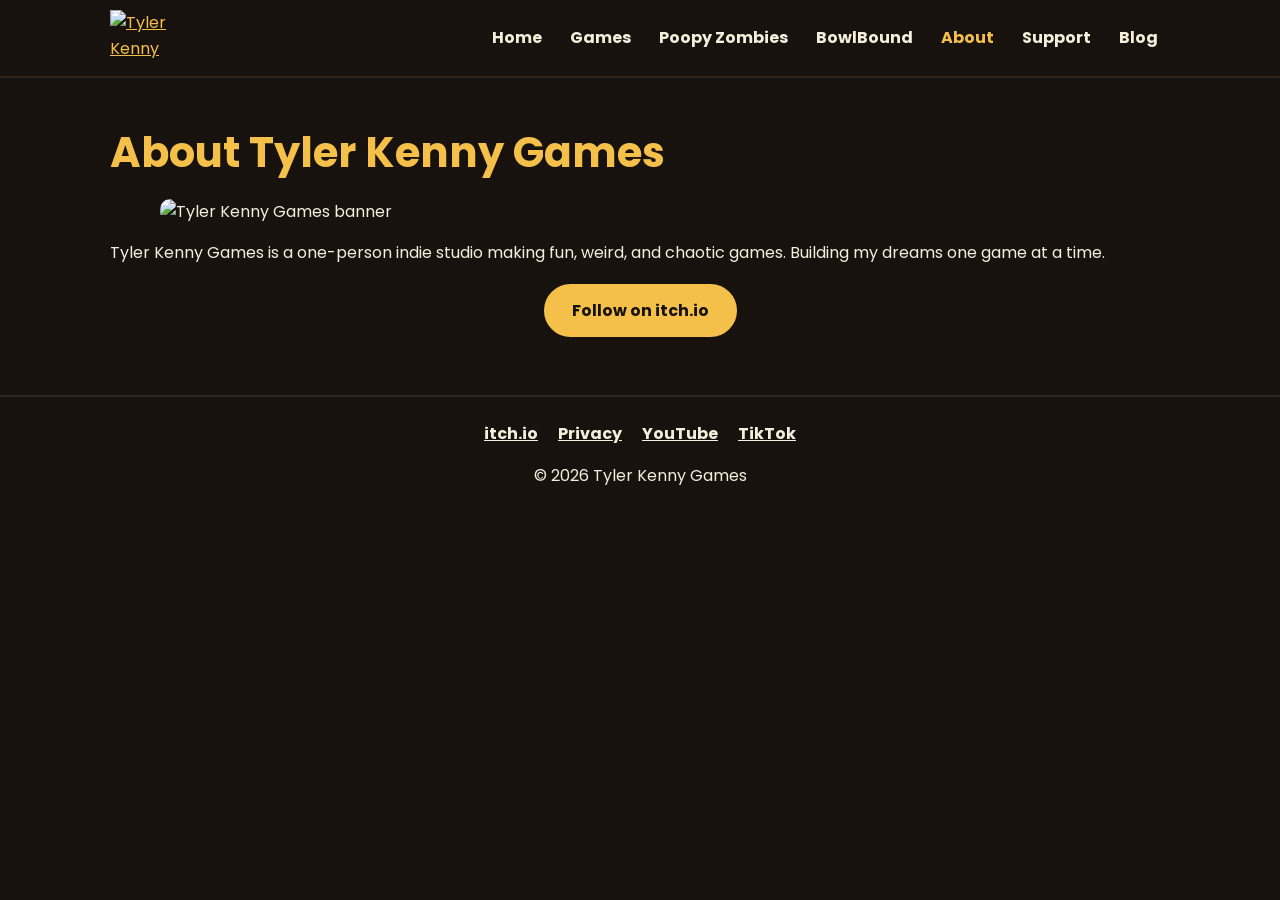
==== about.html @ ffa2e0c7 "Add site pages" ====
<!DOCTYPE html>
<html lang="en"><head><meta charset="utf-8"><meta name="viewport" content="width=device-width, initial-scale=1">
<title>About | Tyler Kenny Games</title><meta name="description" content="Tyler Kenny Games: a one-person indie studio making fun, weird, and chaotic games.">
<link rel="icon" href="img/logo.png"><link rel="preconnect" href="https://fonts.googleapis.com"><link rel="preconnect" href="https://fonts.gstatic.com" crossorigin>
<link href="https://fonts.googleapis.com/css2?family=Poppins:wght@400;700&display=swap" rel="stylesheet"><link rel="stylesheet" href="style.css"></head>
<body><header class="site-header"><div class="wrap hdr">
<a class="brand" href="index.html"><img src="img/logo.png" alt="Tyler Kenny Games logo" width="56" height="56"></a>
<input type="checkbox" id="nav-toggle" class="nav-toggle"><label for="nav-toggle" class="burger" aria-label="Menu"><span></span><span></span><span></span></label>
<nav><ul><li><a href="index.html">Home</a></li><li><a href="games.html">Games</a></li><li><a href="poopy-zombies.html">Poopy Zombies</a></li><li><a href="bowlbound.html">BowlBound</a></li><li><a href="about.html" aria-current="page">About</a></li><li><a href="support.html">Support</a></li><li><a href="blog.html">Blog</a></li></ul></nav></div></header>
<main><section class="wrap"><h1>About Tyler Kenny Games</h1><img class="pic banner" src="img/studio-banner.png" alt="Tyler Kenny Games banner" loading="lazy">
<p>Tyler Kenny Games is a one-person indie studio making fun, weird, and chaotic games. Building my dreams one game at a time.</p><div class="btns"><a class="btn gold" href="https://tylerkennygames.itch.io/" target="_blank" rel="noopener">Follow on itch.io</a></div></section></main>
<footer class="site-footer"><div class="wrap"><ul class="flinks">
<li><a class="" href="https://tylerkennygames.itch.io/" target="_blank" rel="noopener">itch.io</a></li><li><a href="privacy.html">Privacy</a></li><li><a class="" href="https://youtube.com/@tylerkennygames" target="_blank" rel="noopener">YouTube</a></li><li><a class="" href="https://www.tiktok.com/@tylerkennygames" target="_blank" rel="noopener">TikTok</a></li></ul>
<p>© 2026 Tyler Kenny Games</p></div></footer></body></html>
---- style.css ----
:root{--bg:#17120E;--gold:#F5C04A;--cream:#F5EEDC;--lime:#7ED957;--orange:#F3A63A;--card:#221A14}
*{box-sizing:border-box}
html,body{margin:0;background:var(--bg);color:var(--cream);font-family:Poppins,system-ui,-apple-system,"Segoe UI",Roboto,sans-serif;line-height:1.6}
h1,h2,h3{font-family:Poppins,sans-serif;font-weight:700;color:var(--gold);line-height:1.2;margin:1.2em 0 .5em}
h1{font-size:clamp(1.8rem,4vw,2.6rem)}h2{font-size:clamp(1.3rem,3vw,1.8rem)}
a{color:var(--gold)}
img{max-width:100%;height:auto}
.wrap{max-width:1100px;margin:0 auto;padding:0 20px}
main{padding-bottom:40px}
.pic{display:block;width:100%;height:auto;object-fit:contain;border-radius:10px;margin:16px auto}
.banner{max-width:960px}
.icon{width:160px;border-radius:24px}
.logo-bb{max-width:560px}
figure{margin:0}
/* header */
.site-header{background:var(--bg);border-bottom:2px solid #2e241b;position:sticky;top:0;z-index:10}
.hdr{display:flex;align-items:center;justify-content:space-between;gap:16px;min-height:76px}
.brand img{display:block;width:56px;height:56px;object-fit:contain}
nav ul{list-style:none;display:flex;gap:4px;margin:0;padding:0;flex-wrap:wrap}
nav a{display:block;padding:8px 12px;color:var(--cream);text-decoration:none;font-weight:700;border-radius:6px}
nav a:hover,nav a[aria-current=page]{color:var(--gold)}
.nav-toggle{display:none}.burger{display:none;cursor:pointer;padding:10px}
.burger span{display:block;width:26px;height:3px;margin:5px 0;background:var(--gold);border-radius:2px;transition:.2s}
@media(max-width:860px){
 .burger{display:block}
 nav{display:none;position:absolute;left:0;right:0;top:100%;background:var(--bg);border-bottom:2px solid #2e241b}
 nav ul{flex-direction:column;padding:8px 20px 16px}
 .nav-toggle:checked~nav{display:block}
 .nav-toggle:checked+.burger span:nth-child(1){transform:translateY(8px) rotate(45deg)}
 .nav-toggle:checked+.burger span:nth-child(2){opacity:0}
 .nav-toggle:checked+.burger span:nth-child(3){transform:translateY(-8px) rotate(-45deg)}
}
/* buttons */
.btns{display:flex;flex-wrap:wrap;gap:12px;justify-content:center;margin:18px 0}
.btn{display:inline-block;padding:12px 26px;border-radius:999px;font-weight:700;text-decoration:none;border:2px solid var(--gold);color:var(--gold);text-align:center}
.btn.gold{background:var(--gold);color:var(--bg)}
.btn.outline{background:transparent}
.btn.lime{border-color:var(--lime);color:var(--lime)}
.btn.orange{border-color:var(--orange);color:var(--orange)}
.btn.lime-bg{background:var(--lime);border-color:var(--lime);color:var(--bg)}
.btn.orange-bg{background:var(--orange);border-color:var(--orange);color:var(--bg)}
.btn:hover{filter:brightness(1.1)}
.hero{text-align:center;padding-top:16px}
.card{background:var(--card);border-radius:16px;padding:8px 24px 16px;margin:28px auto}
.card.pz{border-top:4px solid var(--lime)}.card.pz h2,.lime-t{color:var(--lime)}
.card.bb,.bb .card{border-top:4px solid var(--orange)}.bb h1,.bb h2,.card.bb h2{color:var(--orange)}
.pz h2{color:var(--lime)}
.center{text-align:center}.center .icon{margin:16px auto}
.small{font-size:.9rem;opacity:.8}
.badge{display:inline-block;background:var(--orange);color:var(--bg);font-weight:700;padding:4px 14px;border-radius:999px}
.lead{font-size:1.15rem;max-width:720px;margin:12px auto}
.grid{display:grid;grid-template-columns:repeat(auto-fit,minmax(300px,1fr));gap:24px}
.grid .card{margin:0;text-align:center}.grid .icon{margin:16px auto}
.gallery{display:grid;grid-template-columns:repeat(auto-fit,minmax(300px,1fr));gap:12px}
.gallery .pic{margin:0}
.prose{max-width:820px}
.posts{display:grid;gap:24px}.post h2 a{color:var(--gold);text-decoration:none}
.site-footer{border-top:2px solid #2e241b;padding:24px 0;text-align:center}
.flinks{list-style:none;display:flex;flex-wrap:wrap;gap:20px;justify-content:center;padding:0;margin:0 0 8px}
.flinks a{color:var(--cream);font-weight:700}
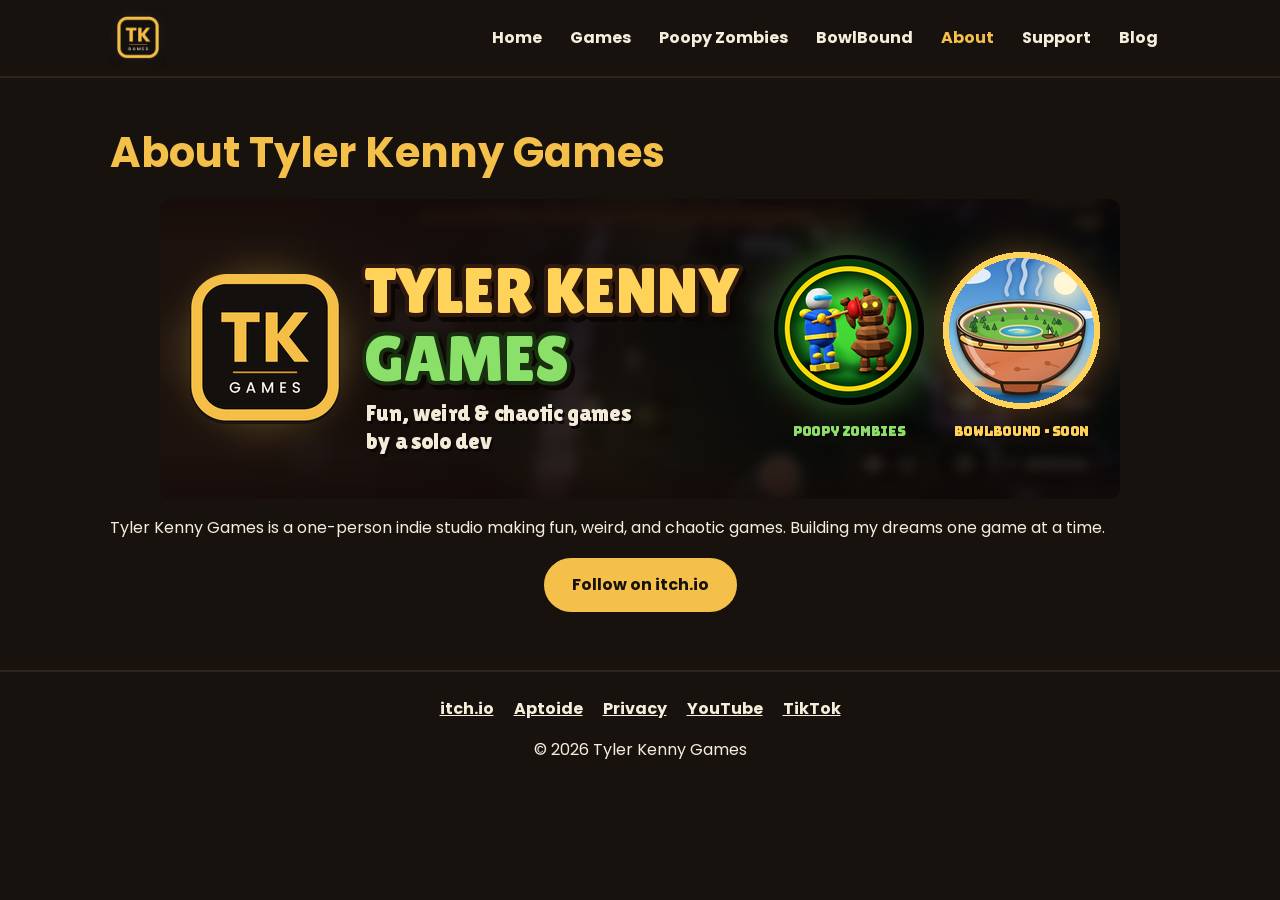
==== commit e8c8d032: "Add Aptoide links" ====
--- a/about.html
+++ b/about.html
@@ -10,5 +10,5 @@
 <main><section class="wrap"><h1>About Tyler Kenny Games</h1><img class="pic banner" src="img/studio-banner.png" alt="Tyler Kenny Games banner" loading="lazy">
 <p>Tyler Kenny Games is a one-person indie studio making fun, weird, and chaotic games. Building my dreams one game at a time.</p><div class="btns"><a class="btn gold" href="https://tylerkennygames.itch.io/" target="_blank" rel="noopener">Follow on itch.io</a></div></section></main>
 <footer class="site-footer"><div class="wrap"><ul class="flinks">
-<li><a class="" href="https://tylerkennygames.itch.io/" target="_blank" rel="noopener">itch.io</a></li><li><a href="privacy.html">Privacy</a></li><li><a class="" href="https://youtube.com/@tylerkennygames" target="_blank" rel="noopener">YouTube</a></li><li><a class="" href="https://www.tiktok.com/@tylerkennygames" target="_blank" rel="noopener">TikTok</a></li></ul>
+<li><a class="" href="https://tylerkennygames.itch.io/" target="_blank" rel="noopener">itch.io</a></li><li><a href="https://poopy-zombies.en.aptoide.com/app" target="_blank" rel="noopener">Aptoide</a></li><li><a href="privacy.html">Privacy</a></li><li><a class="" href="https://youtube.com/@tylerkennygames" target="_blank" rel="noopener">YouTube</a></li><li><a class="" href="https://www.tiktok.com/@tylerkennygames" target="_blank" rel="noopener">TikTok</a></li></ul>
 <p>© 2026 Tyler Kenny Games</p></div></footer></body></html>
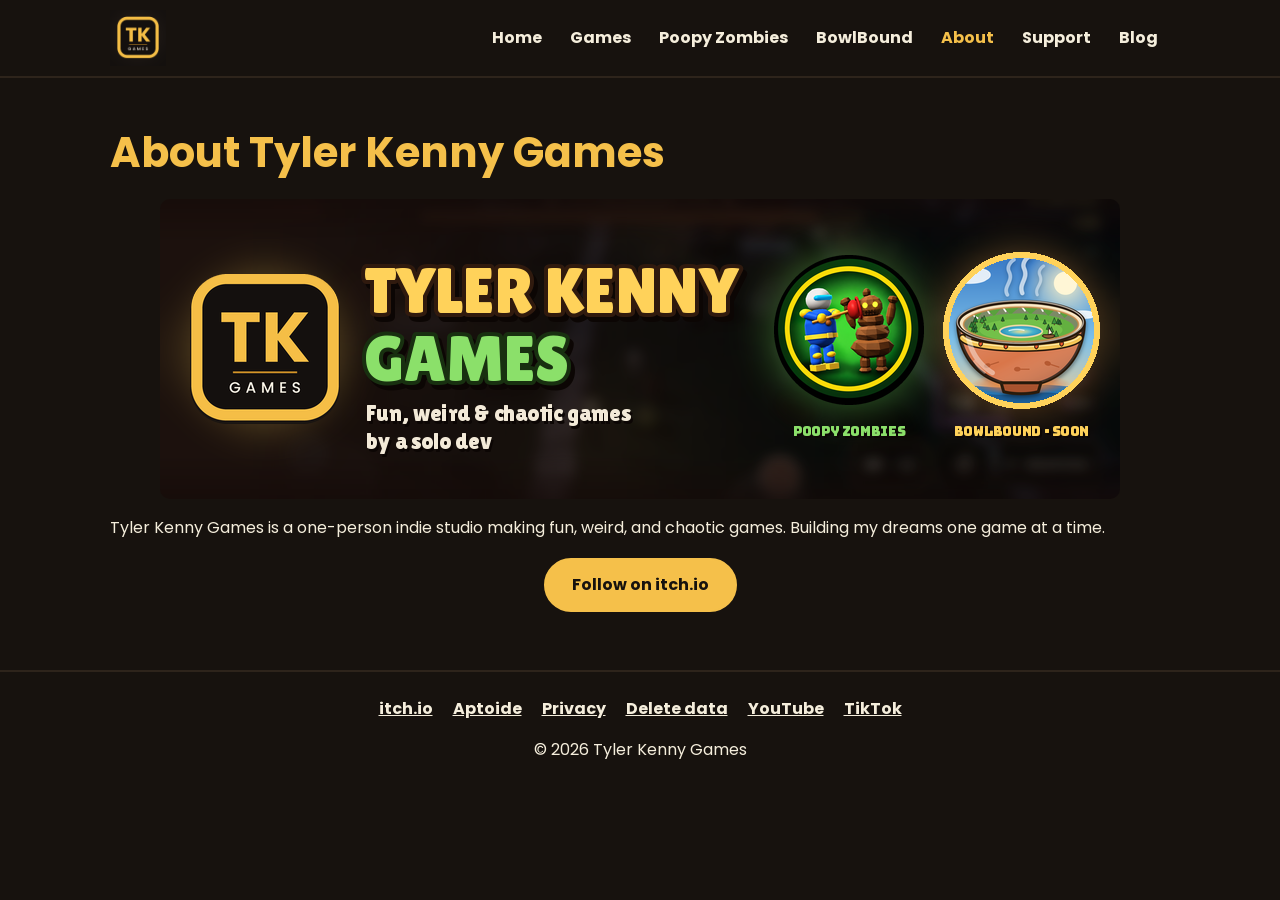
==== commit b4f0a2b0: "Add delete data page" ====
--- a/about.html
+++ b/about.html
@@ -10,5 +10,5 @@
 <main><section class="wrap"><h1>About Tyler Kenny Games</h1><img class="pic banner" src="img/studio-banner.png" alt="Tyler Kenny Games banner" loading="lazy">
 <p>Tyler Kenny Games is a one-person indie studio making fun, weird, and chaotic games. Building my dreams one game at a time.</p><div class="btns"><a class="btn gold" href="https://tylerkennygames.itch.io/" target="_blank" rel="noopener">Follow on itch.io</a></div></section></main>
 <footer class="site-footer"><div class="wrap"><ul class="flinks">
-<li><a class="" href="https://tylerkennygames.itch.io/" target="_blank" rel="noopener">itch.io</a></li><li><a href="https://poopy-zombies.en.aptoide.com/app" target="_blank" rel="noopener">Aptoide</a></li><li><a href="privacy.html">Privacy</a></li><li><a class="" href="https://youtube.com/@tylerkennygames" target="_blank" rel="noopener">YouTube</a></li><li><a class="" href="https://www.tiktok.com/@tylerkennygames" target="_blank" rel="noopener">TikTok</a></li></ul>
+<li><a class="" href="https://tylerkennygames.itch.io/" target="_blank" rel="noopener">itch.io</a></li><li><a href="https://poopy-zombies.en.aptoide.com/app" target="_blank" rel="noopener">Aptoide</a></li><li><a href="privacy.html">Privacy</a></li><li><a href="delete-data.html">Delete data</a></li><li><a class="" href="https://youtube.com/@tylerkennygames" target="_blank" rel="noopener">YouTube</a></li><li><a class="" href="https://www.tiktok.com/@tylerkennygames" target="_blank" rel="noopener">TikTok</a></li></ul>
 <p>© 2026 Tyler Kenny Games</p></div></footer></body></html>
--- a/style.css
+++ b/style.css
@@ -58,3 +58,6 @@
 .site-footer{border-top:2px solid #2e241b;padding:24px 0;text-align:center}
 .flinks{list-style:none;display:flex;flex-wrap:wrap;gap:20px;justify-content:center;padding:0;margin:0 0 8px}
 .flinks a{color:var(--cream);font-weight:700}
+
+.btn.big{font-size:1.15rem;padding:16px 34px;max-width:440px}
+.btns .br{flex-basis:100%;height:0}
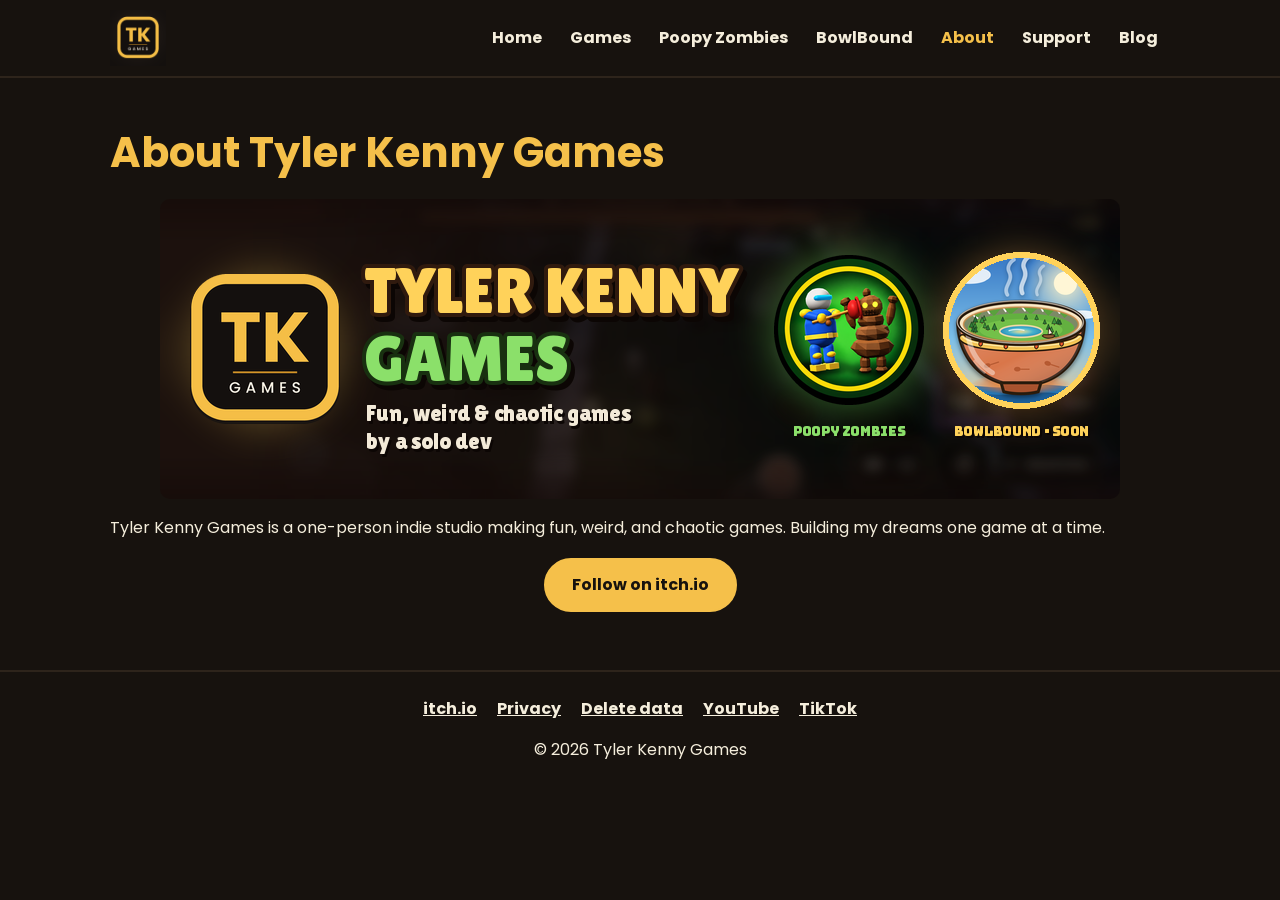
==== commit 9a41491d: "New banner, remove Aptoide" ====
--- a/about.html
+++ b/about.html
@@ -10,5 +10,5 @@
 <main><section class="wrap"><h1>About Tyler Kenny Games</h1><img class="pic banner" src="img/studio-banner.png" alt="Tyler Kenny Games banner" loading="lazy">
 <p>Tyler Kenny Games is a one-person indie studio making fun, weird, and chaotic games. Building my dreams one game at a time.</p><div class="btns"><a class="btn gold" href="https://tylerkennygames.itch.io/" target="_blank" rel="noopener">Follow on itch.io</a></div></section></main>
 <footer class="site-footer"><div class="wrap"><ul class="flinks">
-<li><a class="" href="https://tylerkennygames.itch.io/" target="_blank" rel="noopener">itch.io</a></li><li><a href="https://poopy-zombies.en.aptoide.com/app" target="_blank" rel="noopener">Aptoide</a></li><li><a href="privacy.html">Privacy</a></li><li><a href="delete-data.html">Delete data</a></li><li><a class="" href="https://youtube.com/@tylerkennygames" target="_blank" rel="noopener">YouTube</a></li><li><a class="" href="https://www.tiktok.com/@tylerkennygames" target="_blank" rel="noopener">TikTok</a></li></ul>
+<li><a class="" href="https://tylerkennygames.itch.io/" target="_blank" rel="noopener">itch.io</a></li><li><a href="privacy.html">Privacy</a></li><li><a href="delete-data.html">Delete data</a></li><li><a class="" href="https://youtube.com/@tylerkennygames" target="_blank" rel="noopener">YouTube</a></li><li><a class="" href="https://www.tiktok.com/@tylerkennygames" target="_blank" rel="noopener">TikTok</a></li></ul>
 <p>© 2026 Tyler Kenny Games</p></div></footer></body></html>
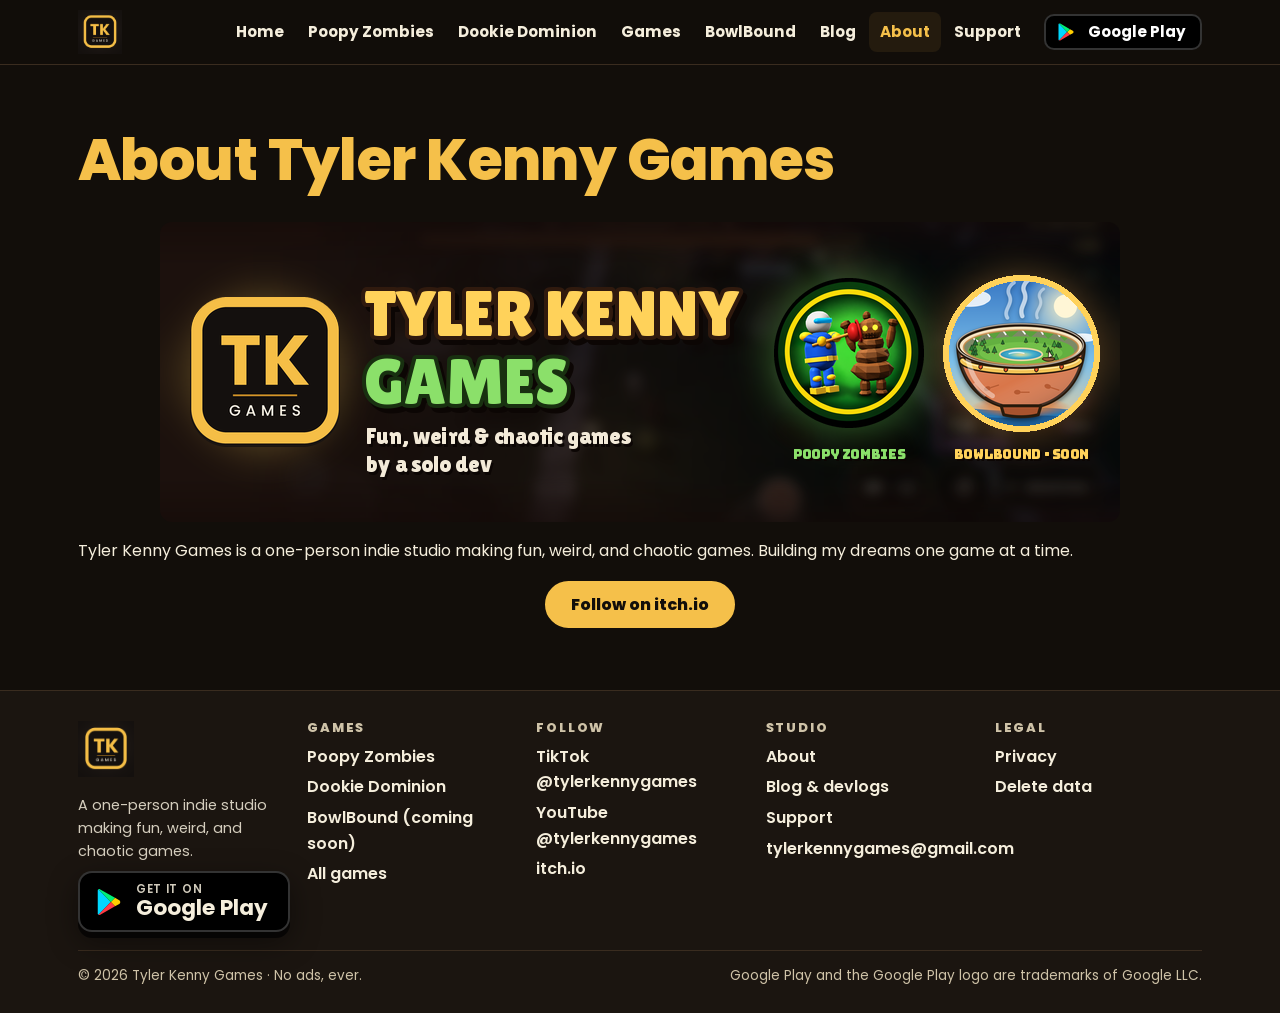
==== commit 9a502f75: "Site overhaul: new design + Dookie Dominion" ====
--- a/about.html
+++ b/about.html
@@ -1,14 +1,42 @@
 <!DOCTYPE html>
-<html lang="en"><head><meta charset="utf-8"><meta name="viewport" content="width=device-width, initial-scale=1">
-<title>About | Tyler Kenny Games</title><meta name="description" content="Tyler Kenny Games: a one-person indie studio making fun, weird, and chaotic games.">
-<link rel="icon" href="img/logo.png"><link rel="preconnect" href="https://fonts.googleapis.com"><link rel="preconnect" href="https://fonts.gstatic.com" crossorigin>
-<link href="https://fonts.googleapis.com/css2?family=Poppins:wght@400;700&display=swap" rel="stylesheet"><link rel="stylesheet" href="style.css"></head>
-<body><header class="site-header"><div class="wrap hdr">
-<a class="brand" href="index.html"><img src="img/logo.png" alt="Tyler Kenny Games logo" width="56" height="56"></a>
-<input type="checkbox" id="nav-toggle" class="nav-toggle"><label for="nav-toggle" class="burger" aria-label="Menu"><span></span><span></span><span></span></label>
-<nav><ul><li><a href="index.html">Home</a></li><li><a href="games.html">Games</a></li><li><a href="poopy-zombies.html">Poopy Zombies</a></li><li><a href="bowlbound.html">BowlBound</a></li><li><a href="about.html" aria-current="page">About</a></li><li><a href="support.html">Support</a></li><li><a href="blog.html">Blog</a></li></ul></nav></div></header>
-<main><section class="wrap"><h1>About Tyler Kenny Games</h1><img class="pic banner" src="img/studio-banner.png" alt="Tyler Kenny Games banner" loading="lazy">
+<html lang="en">
+<head>
+<meta charset="utf-8">
+<meta name="viewport" content="width=device-width, initial-scale=1">
+<title>About | Tyler Kenny Games</title>
+<meta name="description" content="Tyler Kenny Games: a one-person indie studio making fun, weird, and chaotic games.">
+<meta name="theme-color" content="#120E0A">
+<link rel="canonical" href="https://tylerkennydev.github.io/about.html">
+<meta property="og:type" content="website">
+<meta property="og:title" content="About | Tyler Kenny Games">
+<meta property="og:description" content="Tyler Kenny Games: a one-person indie studio making fun, weird, and chaotic games.">
+<meta property="og:url" content="https://tylerkennydev.github.io/about.html">
+<meta property="og:image" content="https://tylerkennydev.github.io/img/pz-feature.png">
+<meta name="twitter:card" content="summary_large_image">
+<link rel="icon" href="img/logo.png">
+<link rel="preconnect" href="https://fonts.googleapis.com"><link rel="preconnect" href="https://fonts.gstatic.com" crossorigin>
+<link href="https://fonts.googleapis.com/css2?family=Poppins:wght@400;600;700;800;900&amp;display=swap" rel="stylesheet">
+<link rel="stylesheet" href="style.css?v=20261028">
+</head>
+<body>
+<a class="skip" href="#main">Skip to content</a>
+<header class="site-header"><div class="wrap hdr">
+<a class="brand" href="index.html"><img src="img/logo.png" alt="Tyler Kenny Games logo" width="44" height="44"><span>Tyler Kenny Games</span></a>
+<input type="checkbox" id="nav-toggle" class="nav-toggle"><label for="nav-toggle" class="burger"><span></span><span></span><span></span><i class="sr-only">Menu</i></label>
+<nav aria-label="Main"><ul><li><a href="index.html">Home</a></li><li><a href="poopy-zombies.html">Poopy Zombies</a></li><li><a href="poopy-zombies.html#dominion">Dookie Dominion</a></li><li><a href="games.html">Games</a></li><li><a href="bowlbound.html">BowlBound</a></li><li><a href="blog.html">Blog</a></li><li><a href="about.html" aria-current="page">About</a></li><li><a href="support.html">Support</a></li></ul></nav>
+<a class="gp hdr-cta" href="https://play.google.com/store/apps/details?id=com.poopyzombies.game" target="_blank" rel="noopener" aria-label="Get Poopy Zombies on Google Play"><svg viewBox="0 0 24 24" aria-hidden="true" focusable="false"><path fill="#00D7FE" d="M3.6 1.8 13.4 12l-9.8 10.2c-.4-.2-.6-.7-.6-1.2V3c0-.5.2-1 .6-1.2z"/><path fill="#FFCE00" d="m16.8 8.6 3.4 1.9c1.1.6 1.1 2.4 0 3l-3.4 1.9L13.4 12z"/><path fill="#FF3A44" d="M13.4 12 3.6 22.2c.4.2.9.2 1.4-.1l11.8-6.7z"/><path fill="#00F076" d="M3.6 1.8c.4-.2.9-.2 1.4.1l11.8 6.7L13.4 12z"/></svg><span><small>Get it on</small><b>Google Play</b></span></a>
+</div></header>
+<main id="main"><section class="wrap"><h1>About Tyler Kenny Games</h1><img class="pic banner" src="img/studio-banner.png" alt="Tyler Kenny Games banner" loading="lazy">
 <p>Tyler Kenny Games is a one-person indie studio making fun, weird, and chaotic games. Building my dreams one game at a time.</p><div class="btns"><a class="btn gold" href="https://tylerkennygames.itch.io/" target="_blank" rel="noopener">Follow on itch.io</a></div></section></main>
-<footer class="site-footer"><div class="wrap"><ul class="flinks">
-<li><a class="" href="https://tylerkennygames.itch.io/" target="_blank" rel="noopener">itch.io</a></li><li><a href="privacy.html">Privacy</a></li><li><a href="delete-data.html">Delete data</a></li><li><a class="" href="https://youtube.com/@tylerkennygames" target="_blank" rel="noopener">YouTube</a></li><li><a class="" href="https://www.tiktok.com/@tylerkennygames" target="_blank" rel="noopener">TikTok</a></li></ul>
-<p>© 2026 Tyler Kenny Games</p></div></footer></body></html>
+<footer class="site-footer"><div class="wrap">
+<div class="fgrid">
+<div class="fbrand"><img src="img/logo.png" alt="Tyler Kenny Games logo" width="56" height="56" loading="lazy"><p class="small">A one-person indie studio making fun, weird, and chaotic games.</p><a class="gp" href="https://play.google.com/store/apps/details?id=com.poopyzombies.game" target="_blank" rel="noopener" aria-label="Get Poopy Zombies on Google Play"><svg viewBox="0 0 24 24" aria-hidden="true" focusable="false"><path fill="#00D7FE" d="M3.6 1.8 13.4 12l-9.8 10.2c-.4-.2-.6-.7-.6-1.2V3c0-.5.2-1 .6-1.2z"/><path fill="#FFCE00" d="m16.8 8.6 3.4 1.9c1.1.6 1.1 2.4 0 3l-3.4 1.9L13.4 12z"/><path fill="#FF3A44" d="M13.4 12 3.6 22.2c.4.2.9.2 1.4-.1l11.8-6.7z"/><path fill="#00F076" d="M3.6 1.8c.4-.2.9-.2 1.4.1l11.8 6.7L13.4 12z"/></svg><span><small>Get it on</small><b>Google Play</b></span></a></div>
+<div><h2>Games</h2><ul><li><a href="poopy-zombies.html">Poopy Zombies</a></li><li><a href="poopy-zombies.html#dominion">Dookie Dominion</a></li><li><a href="bowlbound.html">BowlBound (coming soon)</a></li><li><a href="games.html">All games</a></li></ul></div>
+<div><h2>Follow</h2><ul><li><a href="https://www.tiktok.com/@tylerkennygames" target="_blank" rel="noopener">TikTok @tylerkennygames</a></li><li><a href="https://youtube.com/@tylerkennygames" target="_blank" rel="noopener">YouTube @tylerkennygames</a></li><li><a href="https://tylerkennygames.itch.io/" target="_blank" rel="noopener">itch.io</a></li></ul></div>
+<div><h2>Studio</h2><ul><li><a href="about.html">About</a></li><li><a href="blog.html">Blog &amp; devlogs</a></li><li><a href="support.html">Support</a></li><li><a href="mailto:tylerkennygames@gmail.com">tylerkennygames@gmail.com</a></li></ul></div>
+<div><h2>Legal</h2><ul><li><a href="privacy.html">Privacy</a></li><li><a href="delete-data.html">Delete data</a></li></ul></div>
+</div>
+<div class="fbottom"><p>© 2026 Tyler Kenny Games · No ads, ever.</p><p>Google Play and the Google Play logo are trademarks of Google LLC.</p></div>
+</div></footer>
+</body>
+</html>
--- a/style.css
+++ b/style.css
@@ -1,63 +1,231 @@
-:root{--bg:#17120E;--gold:#F5C04A;--cream:#F5EEDC;--lime:#7ED957;--orange:#F3A63A;--card:#221A14}
+/* Tyler Kenny Games — overhaul Oct 28 2026. No frameworks. Mobile-first. */
+:root{--bg:#120E0A;--bg2:#1B1510;--card:#241B14;--card2:#2E2319;--line:#3A2C1F;--gold:#F5C04A;--gold2:#FFD97A;--cream:#F5EEDC;--muted:#CFC3A8;--lime:#7ED957;--orange:#F3A63A;--olive:#56633A;--red:#E0533D;--r:18px;--shadow:0 10px 30px rgba(0,0,0,.45)}
 *{box-sizing:border-box}
+html{scroll-behavior:smooth;-webkit-text-size-adjust:100%}
 html,body{margin:0;background:var(--bg);color:var(--cream);font-family:Poppins,system-ui,-apple-system,"Segoe UI",Roboto,sans-serif;line-height:1.6}
-h1,h2,h3{font-family:Poppins,sans-serif;font-weight:700;color:var(--gold);line-height:1.2;margin:1.2em 0 .5em}
-h1{font-size:clamp(1.8rem,4vw,2.6rem)}h2{font-size:clamp(1.3rem,3vw,1.8rem)}
-a{color:var(--gold)}
+@media (prefers-reduced-motion:reduce){html{scroll-behavior:auto}*{animation:none!important;transition:none!important}}
+h1,h2,h3{font-weight:800;color:var(--gold);line-height:1.12;margin:1.1em 0 .5em;letter-spacing:-.01em}
+h1{font-size:clamp(2rem,7vw,3.6rem)}h2{font-size:clamp(1.5rem,4.6vw,2.4rem)}h3{font-size:clamp(1.1rem,3vw,1.35rem)}
+p{margin:.6em 0}
+a{color:var(--gold)}a:hover{color:var(--gold2)}
+:focus-visible{outline:3px solid var(--lime);outline-offset:3px;border-radius:6px}
 img{max-width:100%;height:auto}
-.wrap{max-width:1100px;margin:0 auto;padding:0 20px}
-main{padding-bottom:40px}
-.pic{display:block;width:100%;height:auto;object-fit:contain;border-radius:10px;margin:16px auto}
-.banner{max-width:960px}
-.icon{width:160px;border-radius:24px}
-.logo-bb{max-width:560px}
 figure{margin:0}
-/* header */
-.site-header{background:var(--bg);border-bottom:2px solid #2e241b;position:sticky;top:0;z-index:10}
-.hdr{display:flex;align-items:center;justify-content:space-between;gap:16px;min-height:76px}
-.brand img{display:block;width:56px;height:56px;object-fit:contain}
-nav ul{list-style:none;display:flex;gap:4px;margin:0;padding:0;flex-wrap:wrap}
-nav a{display:block;padding:8px 12px;color:var(--cream);text-decoration:none;font-weight:700;border-radius:6px}
-nav a:hover,nav a[aria-current=page]{color:var(--gold)}
-.nav-toggle{display:none}.burger{display:none;cursor:pointer;padding:10px}
+.wrap{max-width:1160px;margin:0 auto;padding:0 18px}
+main{padding-bottom:24px}
+.skip{position:absolute;left:-999px;top:8px;z-index:100;background:var(--gold);color:var(--bg);padding:8px 14px;border-radius:8px;font-weight:700}
+.skip:focus{left:8px}
+.sr-only{position:absolute!important;width:1px;height:1px;overflow:hidden;clip:rect(0 0 0 0);white-space:nowrap}
+.pic{display:block;width:100%;height:auto;object-fit:contain;border-radius:12px;margin:16px auto}
+.banner{max-width:960px}.icon{width:160px;border-radius:24px}.logo-bb{max-width:560px}
+
+/* header (same markup on every page, incl. legacy pages) */
+.site-header{background:rgba(18,14,10,.92);backdrop-filter:saturate(1.4) blur(8px);-webkit-backdrop-filter:saturate(1.4) blur(8px);border-bottom:1px solid var(--line);position:sticky;top:0;z-index:50}
+.hdr{display:flex;align-items:center;justify-content:space-between;gap:12px;min-height:64px;position:relative}
+.brand{display:flex;align-items:center;gap:10px;text-decoration:none;color:var(--cream);font-weight:800;font-size:1rem}
+.brand img{display:block;width:44px;height:44px;object-fit:contain}
+.brand span{display:none}
+nav ul{list-style:none;display:flex;gap:2px;margin:0;padding:0;flex-wrap:wrap}
+nav a{display:block;padding:8px 11px;color:var(--cream);text-decoration:none;font-weight:700;border-radius:8px;font-size:.95rem}
+nav a:hover,nav a[aria-current=page]{color:var(--gold);background:rgba(245,192,74,.08)}
+.hdr-cta{display:none}
+.nav-toggle{position:absolute;opacity:0;width:1px;height:1px}
+.burger{display:block;cursor:pointer;padding:10px;margin-left:auto}
 .burger span{display:block;width:26px;height:3px;margin:5px 0;background:var(--gold);border-radius:2px;transition:.2s}
-@media(max-width:860px){
- .burger{display:block}
- nav{display:none;position:absolute;left:0;right:0;top:100%;background:var(--bg);border-bottom:2px solid #2e241b}
- nav ul{flex-direction:column;padding:8px 20px 16px}
- .nav-toggle:checked~nav{display:block}
- .nav-toggle:checked+.burger span:nth-child(1){transform:translateY(8px) rotate(45deg)}
- .nav-toggle:checked+.burger span:nth-child(2){opacity:0}
- .nav-toggle:checked+.burger span:nth-child(3){transform:translateY(-8px) rotate(-45deg)}
+.nav-toggle:focus-visible+.burger{outline:3px solid var(--lime);border-radius:8px}
+nav{display:none;position:absolute;left:-18px;right:-18px;top:100%;background:var(--bg2);border-bottom:1px solid var(--line);box-shadow:var(--shadow)}
+nav ul{flex-direction:column;padding:8px 18px 16px}
+nav a{padding:12px 10px;font-size:1.05rem}
+.nav-toggle:checked~nav{display:block}
+.nav-toggle:checked+.burger span:nth-child(1){transform:translateY(8px) rotate(45deg)}
+.nav-toggle:checked+.burger span:nth-child(2){opacity:0}
+.nav-toggle:checked+.burger span:nth-child(3){transform:translateY(-8px) rotate(-45deg)}
+@media(min-width:960px){
+ .burger{display:none}
+ nav{display:block;position:static;background:none;border:0;box-shadow:none;margin-left:auto}
+ nav ul{flex-direction:row;padding:0}
+ nav ul{flex-wrap:nowrap}
+ nav a{padding:8px 9px;font-size:.9rem;white-space:nowrap}
+ .hdr-cta{display:inline-flex}
 }
+
+@media(min-width:1200px){nav a{padding:8px 11px;font-size:.95rem}}
+@media(min-width:1440px){.brand span{display:inline}}
 /* buttons */
 .btns{display:flex;flex-wrap:wrap;gap:12px;justify-content:center;margin:18px 0}
-.btn{display:inline-block;padding:12px 26px;border-radius:999px;font-weight:700;text-decoration:none;border:2px solid var(--gold);color:var(--gold);text-align:center}
-.btn.gold{background:var(--gold);color:var(--bg)}
+.btns.left{justify-content:flex-start}
+.btn{display:inline-flex;align-items:center;justify-content:center;gap:8px;padding:12px 24px;border-radius:999px;font-weight:800;text-decoration:none;border:2px solid var(--gold);color:var(--gold);text-align:center;line-height:1.2;transition:transform .12s,filter .12s}
+.btn:hover{filter:brightness(1.1);transform:translateY(-1px)}
+.btn.gold{background:var(--gold);color:var(--bg)}.btn.gold:hover{color:var(--bg)}
 .btn.outline{background:transparent}
 .btn.lime{border-color:var(--lime);color:var(--lime)}
 .btn.orange{border-color:var(--orange);color:var(--orange)}
 .btn.lime-bg{background:var(--lime);border-color:var(--lime);color:var(--bg)}
 .btn.orange-bg{background:var(--orange);border-color:var(--orange);color:var(--bg)}
-.btn:hover{filter:brightness(1.1)}
+.btn.big{font-size:1.1rem;padding:15px 30px}
+.btn.sm{padding:8px 16px;font-size:.9rem}
+.btns .br{flex-basis:100%;height:0}
+/* Google Play CTA */
+.gp{display:inline-flex;align-items:center;gap:12px;background:#000;color:#fff;border:2px solid #fff3;border-radius:14px;padding:10px 20px 10px 14px;text-decoration:none;box-shadow:0 6px 0 #000a,var(--shadow);transition:transform .12s}
+.gp:hover{color:#fff;transform:translateY(-2px);border-color:var(--gold)}
+.gp svg{width:30px;height:30px;flex:none}
+.gp span{white-space:nowrap;display:flex;flex-direction:column;line-height:1.1;text-align:left}
+.gp small{font-size:.72rem;letter-spacing:.06em;text-transform:uppercase;opacity:.85}
+.gp b{font-size:1.35rem;font-weight:700}
+.gp.lg{padding:13px 26px 13px 18px}.gp.lg b{font-size:1.6rem}.gp.lg svg{width:36px;height:36px}
+.hdr-cta.gp{padding:6px 14px 6px 10px;border-radius:10px;box-shadow:none}.hdr-cta.gp svg{width:20px;height:20px}.hdr-cta.gp b{font-size:.95rem}.hdr-cta.gp small{display:none}
+
+/* hero */
 .hero{text-align:center;padding-top:16px}
-.card{background:var(--card);border-radius:16px;padding:8px 24px 16px;margin:28px auto}
+.hero-x{position:relative;isolation:isolate;overflow:hidden;text-align:left;padding:0;min-height:min(88vh,760px);display:flex;align-items:flex-end;background:#0b0907}
+.hero-x .bg{position:absolute;inset:0;z-index:-2}
+.hero-x .bg img{width:100%;height:100%;object-fit:cover;object-position:60% 40%;display:block}
+.hero-x::after{content:"";position:absolute;inset:0;z-index:-1;background:linear-gradient(180deg,rgba(18,14,10,.15) 0%,rgba(18,14,10,.35) 40%,rgba(18,14,10,.96) 88%,var(--bg) 100%)}
+.hero-x .wrap{width:100%;padding-top:120px;padding-bottom:28px}
+.kicker{display:inline-block;font-weight:800;text-transform:uppercase;letter-spacing:.12em;font-size:.78rem;color:var(--lime);margin:0 0 6px}
+.hero-x h1{margin:.1em 0 .2em;font-size:clamp(2.3rem,9vw,5rem);font-weight:900;text-shadow:0 4px 0 #000,0 10px 30px rgba(0,0,0,.6);line-height:.98}
+.hero-x h1 em{display:block;font-style:normal;color:var(--cream);font-size:.42em;letter-spacing:.02em;margin-top:.25em}
+.hero-x .lead{font-size:clamp(1.05rem,3.6vw,1.35rem);max-width:620px;margin:10px 0 18px;color:var(--cream);text-shadow:0 2px 10px #000}
+.hero-ctas{display:flex;flex-wrap:wrap;gap:12px;align-items:center}
+.pills{display:flex;flex-wrap:wrap;gap:8px;margin:18px 0 0;padding:0;list-style:none}
+.pill{display:inline-flex;align-items:center;gap:6px;background:rgba(0,0,0,.55);border:1px solid #ffffff26;border-radius:999px;padding:5px 12px;font-size:.82rem;font-weight:700}
+.pill.noads{background:var(--lime);color:#10200a;border-color:var(--lime)}
+.pill.ev{background:var(--gold);color:var(--bg);border-color:var(--gold)}
+.hero-split{display:grid;gap:22px;align-items:center;padding:28px 0 8px}
+.hero-split h1{margin:.1em 0 .2em}
+.hero-split .art img{border-radius:var(--r);box-shadow:var(--shadow);display:block;width:100%}
+@media(min-width:900px){.hero-split{grid-template-columns:1.05fr 1fr;gap:40px;padding:48px 0 12px}}
+
+/* sections */
+.sec{padding:clamp(36px,7vw,72px) 0}
+.sec.alt{background:var(--bg2);border-block:1px solid var(--line)}
+.sec-h{max-width:760px;margin:0 auto 22px;text-align:center}
+.sec-h h2{margin:.15em 0 .3em}
+.sec-h p{color:var(--muted);font-size:1.05rem;margin:0}
+.eyebrow{display:inline-block;font-weight:800;text-transform:uppercase;letter-spacing:.14em;font-size:.76rem;color:var(--lime)}
+.tag{display:inline-block;font-weight:800;font-size:.72rem;letter-spacing:.08em;text-transform:uppercase;background:var(--gold);color:var(--bg);padding:3px 9px;border-radius:6px;vertical-align:middle}
+.tag.lime{background:var(--lime);color:#10200a}.tag.dim{background:#ffffff1f;color:var(--cream)}
+.card{background:var(--card);border:1px solid var(--line);border-radius:var(--r);padding:10px 22px 18px;margin:28px auto}
 .card.pz{border-top:4px solid var(--lime)}.card.pz h2,.lime-t{color:var(--lime)}
 .card.bb,.bb .card{border-top:4px solid var(--orange)}.bb h1,.bb h2,.card.bb h2{color:var(--orange)}
 .pz h2{color:var(--lime)}
 .center{text-align:center}.center .icon{margin:16px auto}
-.small{font-size:.9rem;opacity:.8}
-.badge{display:inline-block;background:var(--orange);color:var(--bg);font-weight:700;padding:4px 14px;border-radius:999px}
+.small{font-size:.9rem;opacity:.85}
+.muted{color:var(--muted)}
+.badge{display:inline-block;background:var(--orange);color:var(--bg);font-weight:800;padding:4px 14px;border-radius:999px}
 .lead{font-size:1.15rem;max-width:720px;margin:12px auto}
-.grid{display:grid;grid-template-columns:repeat(auto-fit,minmax(300px,1fr));gap:24px}
+.grid{display:grid;grid-template-columns:repeat(auto-fit,minmax(min(100%,300px),1fr));gap:20px}
 .grid .card{margin:0;text-align:center}.grid .icon{margin:16px auto}
-.gallery{display:grid;grid-template-columns:repeat(auto-fit,minmax(300px,1fr));gap:12px}
+.gallery{display:grid;grid-template-columns:repeat(auto-fit,minmax(min(100%,300px),1fr));gap:12px}
 .gallery .pic{margin:0}
+.gallery figcaption{font-size:.85rem;color:var(--muted);padding:6px 2px 0}
 .prose{max-width:820px}
 .posts{display:grid;gap:24px}.post h2 a{color:var(--gold);text-decoration:none}
-.site-footer{border-top:2px solid #2e241b;padding:24px 0;text-align:center}
-.flinks{list-style:none;display:flex;flex-wrap:wrap;gap:20px;justify-content:center;padding:0;margin:0 0 8px}
+.card ul,.prose ul{padding-left:1.2em}
+.cards3{display:grid;gap:16px}
+@media(min-width:760px){.cards3{grid-template-columns:repeat(3,1fr)}}
+.tile{background:var(--card);border:1px solid var(--line);border-radius:var(--r);overflow:hidden;display:flex;flex-direction:column}
+.tile img{display:block;width:100%;aspect-ratio:16/9;object-fit:cover;background:#000}
+.tile .tb{padding:14px 18px 18px}
+.tile h3{margin:.3em 0 .35em}
+.tile p{margin:.3em 0;color:var(--muted)}
+.tile ul{margin:.4em 0 0;padding-left:1.1em;color:var(--muted)}
+.tile.zm{border-top:4px solid var(--lime)}.tile.mp{border-top:4px solid var(--gold)}.tile.co{border-top:4px solid var(--orange)}
+.split{display:grid;gap:22px;align-items:center}
+@media(min-width:860px){.split{grid-template-columns:1fr 1fr;gap:40px}.split.rev>:first-child{order:2}}
+.split img.shot{border-radius:var(--r);box-shadow:var(--shadow);display:block;width:100%}
+.ticks{list-style:none;padding:0;margin:10px 0}
+.ticks li{position:relative;padding-left:28px;margin:7px 0}
+.ticks li::before{content:"";position:absolute;left:0;top:.5em;width:14px;height:14px;border-radius:4px;background:var(--lime);box-shadow:inset 0 0 0 3px #1c3a0f}
+.chips{display:flex;flex-wrap:wrap;gap:8px;list-style:none;padding:0;margin:14px 0}
+.chips li{background:var(--card2);border:1px solid var(--line);border-radius:999px;padding:6px 12px;font-weight:700;font-size:.88rem}
+
+/* reviews (markup unchanged from the live site) */
+.rv-sec{padding:20px 0 8px}
+.rv-sec h2{text-align:center;margin:.2em 0 .5em;font-size:clamp(1.3rem,4vw,1.8rem)}
+.reviews{display:grid;grid-template-columns:1fr;gap:10px;max-width:1160px;margin:0 auto;text-align:left}
+.rv-score{display:flex;flex-direction:row;justify-content:center;align-items:center;gap:10px;background:var(--card);border:2px solid var(--gold);border-radius:14px;padding:10px 18px;text-decoration:none;color:var(--cream);font-size:.95rem;white-space:nowrap}
+.rv-score strong{font-size:1.3rem;color:var(--gold)}
+.stars{color:var(--gold);letter-spacing:1px}
+.rv{margin:0;background:var(--card);border:1px solid var(--line);border-radius:14px;border-left:5px solid var(--lime);padding:12px 16px;display:flex;flex-direction:column;justify-content:center;gap:6px}
+.rv p{margin:0;font-style:italic;line-height:1.45;font-size:1rem}
+.rv .stars{font-style:normal;font-size:.9rem}
+.rv cite{font-style:normal;font-size:.82rem;opacity:.85}.rv cite a{color:var(--cream)}
+.rv-all{text-align:center;margin:14px 0 0;font-weight:700}
+@media(min-width:900px){.reviews{grid-template-columns:auto 1fr 1fr 1fr}.rv-score{flex-direction:column;gap:2px;padding:10px 20px}.rv-score strong{font-size:1.6rem}}
+.hero .reviews+.btns{margin-top:14px}
+
+/* Dookie Dominion */
+.dd{position:relative;background:radial-gradient(1200px 500px at 50% -10%,#3a4424 0%,transparent 60%),linear-gradient(180deg,#171c0f,#120E0A);border-block:1px solid #3b4526}
+.dd-logo{display:block;width:min(560px,90%);height:auto;margin:0 auto 6px;filter:drop-shadow(0 8px 20px rgba(0,0,0,.6))}
+.dd .status{display:flex;flex-wrap:wrap;justify-content:center;gap:8px;margin:10px 0 0}
+.countdown{display:flex;justify-content:center;gap:clamp(6px,2vw,14px);margin:22px auto 6px;padding:0;list-style:none}
+.countdown li{background:#0c0f07;border:2px solid var(--olive);border-radius:14px;min-width:clamp(66px,19vw,110px);padding:10px 6px 8px;text-align:center}
+.countdown b{display:block;font-size:clamp(1.8rem,8vw,3rem);font-weight:900;color:var(--gold);line-height:1;font-variant-numeric:tabular-nums}
+.countdown span{display:block;font-size:.72rem;text-transform:uppercase;letter-spacing:.12em;color:var(--muted);margin-top:4px}
+.cd-note{text-align:center;color:var(--muted);font-size:.9rem;margin:6px 0 0}
+.cd-live{text-align:center;font-weight:800;color:var(--lime);font-size:1.2rem}
+.chap{position:relative}
+.chap .num{position:absolute;top:10px;left:10px;background:var(--gold);color:var(--bg);font-weight:900;border-radius:8px;padding:2px 10px;font-size:.8rem;letter-spacing:.06em}
+.boss{display:grid;gap:16px}
+@media(min-width:760px){.boss{grid-template-columns:repeat(2,1fr)}}
+.boss .tile{border-top:4px solid var(--red)}
+.posters{display:flex;gap:12px;justify-content:center}
+.posters img{width:min(46%,220px);border-radius:10px;box-shadow:var(--shadow);transform:rotate(-2deg)}
+.posters img+img{transform:rotate(2deg)}
+.streaks{display:grid;grid-template-columns:repeat(auto-fit,minmax(150px,1fr));gap:10px;list-style:none;padding:0;margin:14px 0}
+.streaks li{background:#0c0f07;border:1px solid var(--olive);border-radius:12px;padding:10px 12px;font-weight:800;color:var(--gold);text-align:center}
+.note{font-size:.85rem;color:var(--muted)}
+
+/* no-ads badge */
+.noads-band{background:var(--lime);color:#10200a;text-align:center;padding:26px 0}
+.noads-band .wrap{display:flex;flex-direction:column;align-items:center;gap:6px}
+.noads-seal{display:inline-flex;align-items:center;gap:12px;font-weight:900;font-size:clamp(1.6rem,6vw,2.6rem);line-height:1;text-transform:uppercase;letter-spacing:-.01em}
+.noads-seal svg{width:1.2em;height:1.2em}
+.noads-band p{margin:0;font-weight:600;max-width:640px}
+
+/* TikTok */
+.tt-grid{display:grid;gap:18px;justify-content:center;grid-template-columns:repeat(auto-fit,minmax(min(100%,280px),325px))}
+.tt{background:var(--card);border:1px solid var(--line);border-radius:var(--r);overflow:hidden}
+.tt-frame{position:relative;aspect-ratio:9/16;max-height:640px;background:#000}
+.tt-frame iframe{position:absolute;inset:0;width:100%;height:100%;border:0}
+.tt-load{position:absolute;inset:0;width:100%;height:100%;border:0;cursor:pointer;color:#fff;font:inherit;display:flex;flex-direction:column;align-items:center;justify-content:center;gap:10px;background:linear-gradient(180deg,rgba(0,0,0,.25),rgba(0,0,0,.75)),var(--poster) center/cover #111}
+.tt-load .play{width:74px;height:74px;border-radius:50%;background:rgba(0,0,0,.6);border:3px solid #fff;display:flex;align-items:center;justify-content:center}
+.tt-load .play::before{content:"";border-left:24px solid #fff;border-top:15px solid transparent;border-bottom:15px solid transparent;margin-left:6px}
+.tt-load b{font-size:1.05rem}.tt-load small{opacity:.85}
+.tt figcaption{padding:10px 14px;font-size:.9rem}
+.tt-cta{display:inline-flex;align-items:center;gap:10px;background:#000;color:#fff;border:2px solid #fff3;border-radius:999px;padding:12px 22px;font-weight:800;text-decoration:none}
+.tt-cta:hover{color:#fff;border-color:#25F4EE;box-shadow:3px 3px 0 #FE2C55}
+.tt-cta svg{width:22px;height:22px}
+
+/* weapons */
+.wpn{display:grid;gap:16px}
+@media(min-width:860px){.wpn{grid-template-columns:1fr 1.1fr;align-items:center}}
+@media(min-width:860px){.split .shots2,.wpn .shots2{grid-template-columns:1fr;max-width:560px;justify-self:center;width:100%}}
+.big-num{font-size:clamp(3rem,12vw,5.5rem);font-weight:900;color:var(--gold);line-height:.9;margin:0}
+.shots2{display:grid;grid-template-columns:1fr 1fr;gap:10px}
+.shots2 img{border-radius:12px;display:block;width:100%}
+
+/* facts */
+.facts{display:grid;grid-template-columns:repeat(auto-fit,minmax(150px,1fr));gap:10px;list-style:none;padding:0;margin:18px 0}
+.facts li{background:var(--card);border:1px solid var(--line);border-radius:12px;padding:10px 14px;font-size:.88rem;color:var(--muted)}
+.facts b{display:block;color:var(--cream);font-size:1rem}
+
+/* legacy video embeds */
+.videos{display:grid;grid-template-columns:repeat(auto-fit,minmax(min(100%,440px),1fr));gap:16px;margin:16px 0}
+.video{position:relative;width:100%;aspect-ratio:16/9;border-radius:10px;overflow:hidden;background:#000}
+.video iframe{position:absolute;inset:0;width:100%;height:100%;border:0}
+.video-card figcaption{margin-top:6px;text-align:center}
+.video-one{max-width:720px;margin:16px auto}
+
+/* footer */
+.site-footer{border-top:1px solid var(--line);padding:30px 0 26px;text-align:center;background:var(--bg2);margin-top:20px}
+.flinks{list-style:none;display:flex;flex-wrap:wrap;gap:8px 20px;justify-content:center;padding:0;margin:0 0 8px}
 .flinks a{color:var(--cream);font-weight:700}
-
-.btn.big{font-size:1.15rem;padding:16px 34px;max-width:440px}
-.btns .br{flex-basis:100%;height:0}
+.fgrid{display:grid;gap:22px;text-align:left;grid-template-columns:repeat(auto-fit,minmax(min(100%,170px),1fr));margin-bottom:18px}
+.fgrid h2{font-size:.8rem;text-transform:uppercase;letter-spacing:.14em;color:var(--muted);margin:0 0 8px}
+.fgrid ul{list-style:none;padding:0;margin:0}.fgrid li{margin:5px 0}
+.fgrid a{color:var(--cream);text-decoration:none;font-weight:600}.fgrid a:hover{color:var(--gold)}
+.fbrand img{width:56px;height:56px}
+.fbottom{border-top:1px solid var(--line);padding-top:14px;font-size:.85rem;color:var(--muted);display:flex;flex-wrap:wrap;gap:8px 16px;justify-content:space-between}
+.fbottom p{margin:0}
